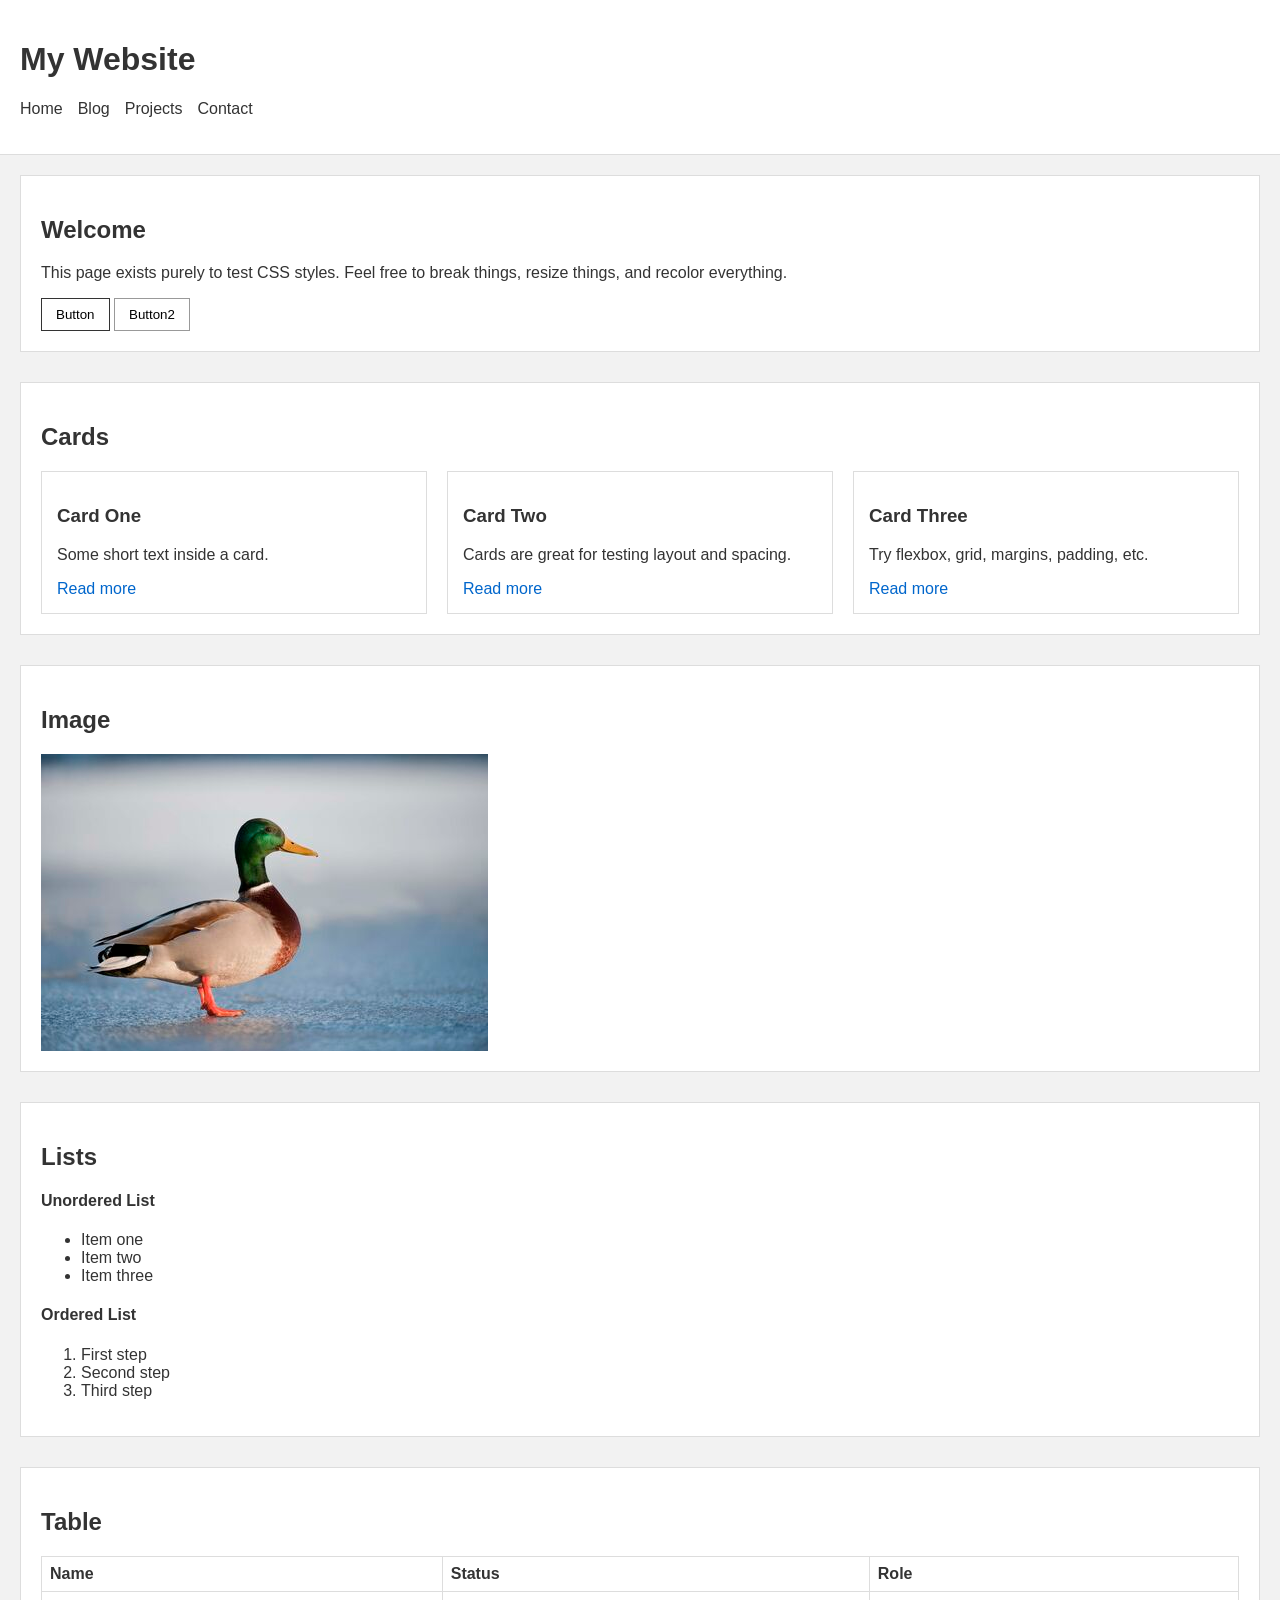
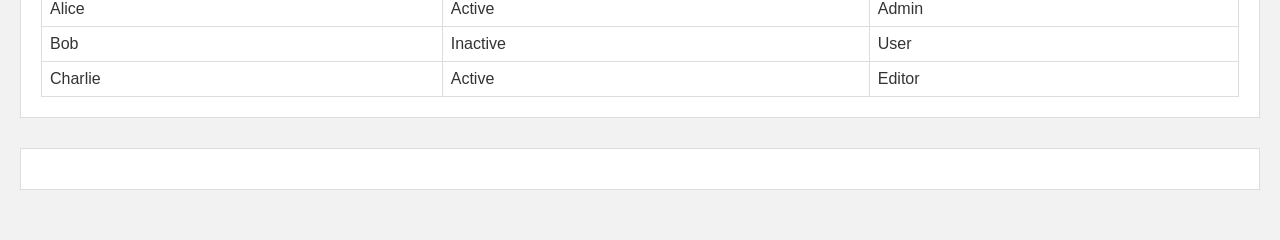
==== index.html @ 04c6bdfc "template files" ====
<!doctype html>
<html lang="en">
  <head>
    <meta charset="UTF-8" />
    <title>CSS Testing Homepage</title>
    <link rel="stylesheet" href="styles.css" />
  </head>
  <body>
    <header class="site-header">
      <h1>My Website</h1>
      <nav>
        <ul class="nav-list">
          <li><a href="#">Home</a></li>
          <li><a href="#">Blog</a></li>
          <li><a href="#">Projects</a></li>
          <li><a href="#">Contact</a></li>
        </ul>
      </nav>
    </header>

    <main>
      <section class="intro">
        <h2>Welcome</h2>
        <p>
          This page exists purely to test CSS styles. Feel free to break things,
          resize things, and recolor everything.
        </p>
        <button>Button</button>
        <button class="secondary">Button2</button>
      </section>

      <section class="cards">
        <h2>Cards</h2>
        <div class="card-container">
          <div class="card">
            <h3>Card One</h3>
            <p>Some short text inside a card.</p>
            <a href="#">Read more</a>
          </div>
          <div class="card">
            <h3>Card Two</h3>
            <p>Cards are great for testing layout and spacing.</p>
            <a href="#">Read more</a>
          </div>
          <div class="card">
            <h3>Card Three</h3>
            <p>Try flexbox, grid, margins, padding, etc.</p>
            <a href="#">Read more</a>
          </div>
        </div>
      </section>

      <section class="media">
        <h2>Image</h2>
        <img src="duck.jpg" alt="Placeholder image" />
      </section>

      <section class="lists">
        <h2>Lists</h2>

        <h4>Unordered List</h4>
        <ul>
          <li>Item one</li>
          <li>Item two</li>
          <li>Item three</li>
        </ul>

        <h4>Ordered List</h4>
        <ol>
          <li>First step</li>
          <li>Second step</li>
          <li>Third step</li>
        </ol>
      </section>

      <section class="table-section">
        <h2>Table</h2>
        <table>
          <thead>
            <tr>
              <th>Name</th>
              <th>Status</th>
              <th>Role</th>
            </tr>
          </thead>
          <tbody>
            <tr>
              <td>Alice</td>
              <td>Active</td>
              <td>Admin</td>
            </tr>
            <tr>
              <td>Bob</td>
              <td>Inactive</td>
              <td>User</td>
            </tr>
            <tr>
              <td>Charlie</td>
              <td>Active</td>
              <td>Editor</td>
            </tr>
          </tbody>
        </table>
      </section>

      <section class="form-section"></section>
    </main>
  </body>
</html>
---- styles.css ----
/* Reset-ish */
body {
    margin: 0;
    font-family: Arial, sans-serif;
    background-color: #f2f2f2;
    color: #333;
}

/* Header */
.site-header {
    background-color: #ffffff;
    padding: 20px;
    border-bottom: 1px solid #ddd;
}

.nav-list {
    list-style: none;
    padding: 0;
    display: flex;
    gap: 15px;
}

.nav-list a {
    text-decoration: none;
    color: #333;
}

/* Layout */
main {
    padding: 20px;
}

section {
    background-color: #ffffff;
    padding: 20px;
    margin-bottom: 30px;
    border: 1px solid #ddd;
}

/* Buttons */
button {
    padding: 8px 14px;
    border: 1px solid #333;
    background-color: #ffffff;
    cursor: pointer;
}

button.secondary {
    border-color: #999;
}

/* Cards */
.card-container {
    display: flex;
    gap: 20px;
}

.card {
    border: 1px solid #ddd;
    padding: 15px;
    width: 100%;
}

.card a {
    text-decoration: none;
    color: #0066cc;
}

/* Image */
img {
    max-width: 100%;
    display: block;
}

/* Table */
table {
    width: 100%;
    border-collapse: collapse;
}

th, td {
    border: 1px solid #ddd;
    padding: 8px;
    text-align: left;
}

/* Form */
form {
    display: flex;
    flex-direction: column;
    gap: 15px;
}

label {
    display: flex;
    flex-direction: column;
}

input, textarea {
    padding: 8px;
    border: 1px solid #ccc;
}

/* Footer */
.site-footer {
    text-align: center;
    padding: 15px;
    background-color: #ffffff;
    border-top: 1px solid #ddd;
}
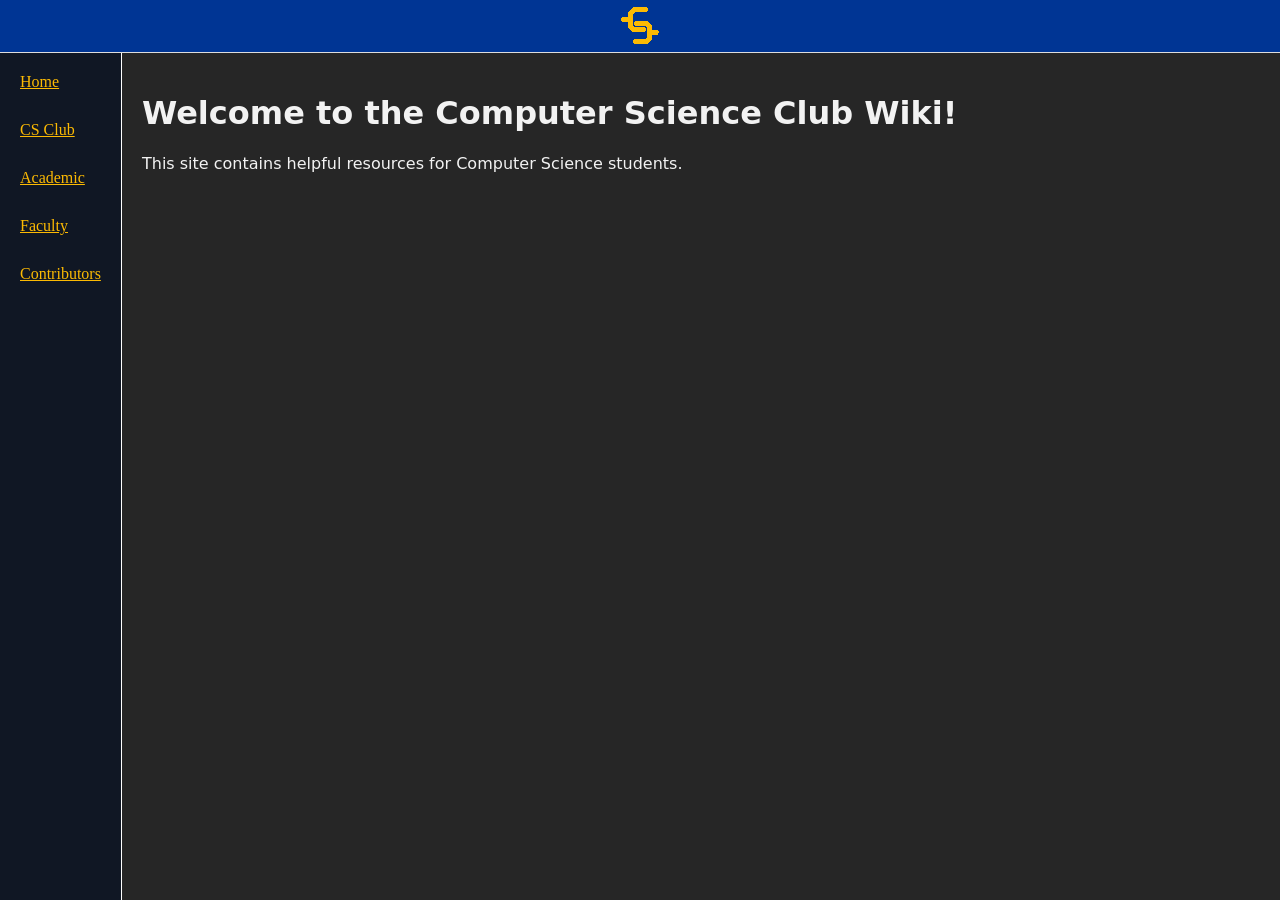
==== commit a1ca0b42: "Working header and sidebar" ====
--- a/index.html
+++ b/index.html
@@ -2,108 +2,31 @@
 <html lang="en">
   <head>
     <meta charset="UTF-8" />
-    <title>CSS Testing Homepage</title>
-    <link rel="stylesheet" href="styles.css" />
+    <title>Home - UPJ CS Wiki</title>
+    <link rel="icon" href="img/club-icon.png" />
+    <!-- Be sure to link all scripts and style sheets here! -->
+    <!-- These two links will be needed for every single page! -->
+    <link rel="stylesheet" href="style/global.css" />
+    <script src="scripts/align-parts.js"></script>
   </head>
   <body>
-    <header class="site-header">
-      <h1>My Website</h1>
-      <nav>
-        <ul class="nav-list">
-          <li><a href="#">Home</a></li>
-          <li><a href="#">Blog</a></li>
-          <li><a href="#">Projects</a></li>
-          <li><a href="#">Contact</a></li>
-        </ul>
-      </nav>
+    <header>
+      <img id="club-logo" src="img/club-icon-small.png" alt="club logo" />
     </header>
 
+    <!-- Collapsable sidebar -->
+    <nav id="collapsable-sidebar">
+      <a href="#">Home</a>
+      <a href="#">CS Club</a>
+      <a href="#">Academic</a>
+      <a href="#">Faculty</a>
+      <a href="#">Contributors</a>
+    </nav>
+
+    <!--  Per-page content goes here. -->
     <main>
-      <section class="intro">
-        <h2>Welcome</h2>
-        <p>
-          This page exists purely to test CSS styles. Feel free to break things,
-          resize things, and recolor everything.
-        </p>
-        <button>Button</button>
-        <button class="secondary">Button2</button>
-      </section>
-
-      <section class="cards">
-        <h2>Cards</h2>
-        <div class="card-container">
-          <div class="card">
-            <h3>Card One</h3>
-            <p>Some short text inside a card.</p>
-            <a href="#">Read more</a>
-          </div>
-          <div class="card">
-            <h3>Card Two</h3>
-            <p>Cards are great for testing layout and spacing.</p>
-            <a href="#">Read more</a>
-          </div>
-          <div class="card">
-            <h3>Card Three</h3>
-            <p>Try flexbox, grid, margins, padding, etc.</p>
-            <a href="#">Read more</a>
-          </div>
-        </div>
-      </section>
-
-      <section class="media">
-        <h2>Image</h2>
-        <img src="duck.jpg" alt="Placeholder image" />
-      </section>
-
-      <section class="lists">
-        <h2>Lists</h2>
-
-        <h4>Unordered List</h4>
-        <ul>
-          <li>Item one</li>
-          <li>Item two</li>
-          <li>Item three</li>
-        </ul>
-
-        <h4>Ordered List</h4>
-        <ol>
-          <li>First step</li>
-          <li>Second step</li>
-          <li>Third step</li>
-        </ol>
-      </section>
-
-      <section class="table-section">
-        <h2>Table</h2>
-        <table>
-          <thead>
-            <tr>
-              <th>Name</th>
-              <th>Status</th>
-              <th>Role</th>
-            </tr>
-          </thead>
-          <tbody>
-            <tr>
-              <td>Alice</td>
-              <td>Active</td>
-              <td>Admin</td>
-            </tr>
-            <tr>
-              <td>Bob</td>
-              <td>Inactive</td>
-              <td>User</td>
-            </tr>
-            <tr>
-              <td>Charlie</td>
-              <td>Active</td>
-              <td>Editor</td>
-            </tr>
-          </tbody>
-        </table>
-      </section>
-
-      <section class="form-section"></section>
+      <h1>Welcome to the Computer Science Club Wiki!</h1>
+      <p>This site contains helpful resources for Computer Science students.</p>
     </main>
   </body>
 </html>
--- a/style/global.css
+++ b/style/global.css
@@ -0,0 +1,61 @@
+:root {
+  --upj-yellow: #FCBA03;
+  --upj-blue: #003594;
+  --color-1: #262626;
+  --color-2: #f2f2f2;
+  --color-3: #101724;
+}
+
+body {
+  margin: 0;
+  font-family: system-ui;
+  background-color: var(--color-1);
+  color: var(--color-2);
+}
+
+header {
+  position: fixed;
+  top: 0px;
+  left: 0px;
+  width: 100%;
+  display: flex;
+  background-color: var(--upj-blue);
+  border-bottom: 1px solid #ddd;
+  z-index: 1000;
+}
+
+#menu-btn {
+  width: 40px;
+  height:auto;
+}
+
+#club-logo {
+  margin: 0px auto;
+}
+
+#collapsable-sidebar {
+  position: fixed;
+  height: 100vh;
+  background: var(--color-3);
+  color: var(--color-2);
+  padding: 20px;
+  z-index: 999;
+  display: flex;
+  flex-direction: column;
+  gap: 30px;
+  border-color: var(--color-2);
+  border-right: 1px solid white;
+  font-family: Bahnschrift;
+}
+
+#collapsable-sidebar a {
+  color: var(--upj-yellow);
+}
+
+#collapsable-sidebar a:hover {
+  color: #fde6a8;
+}
+
+main {
+  padding: 20px;
+}
